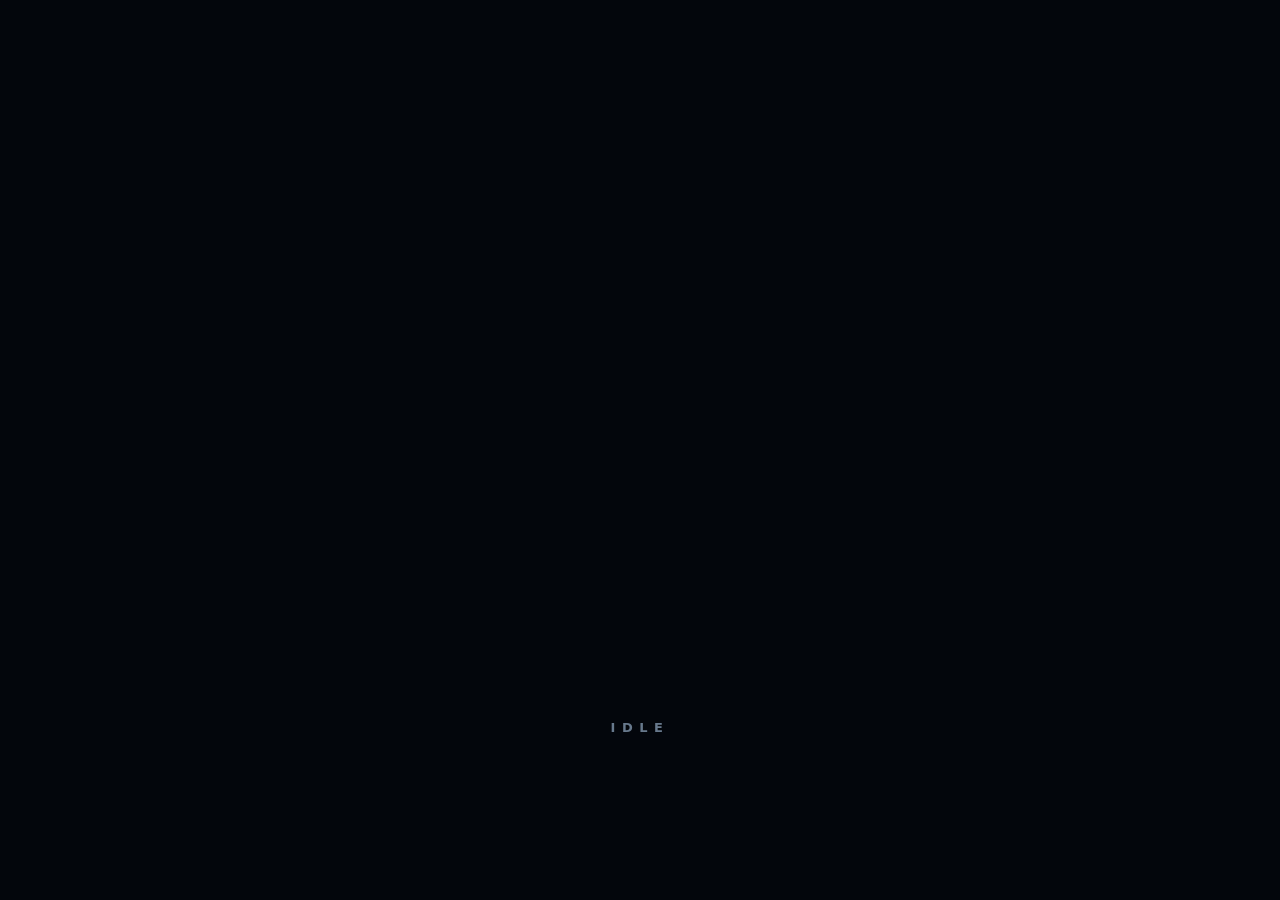
==== app/face/faces/lotus/index.html @ bce8b654 "Living Face, Behaviour Layer, vitals counter card, Eureka bulb + third eye, Wisdom sutras, APK build" ====
<!DOCTYPE html>
<html lang="en">
<head>
<meta charset="UTF-8">
<title>Ink Lotus</title>
<style>
  *{margin:0;padding:0;box-sizing:border-box}
  html,body{width:100%;height:100%;background:#03060c;overflow:hidden}
  canvas#stage{position:fixed;inset:0;width:100vw;height:100vh;display:block}
  #word{position:fixed;left:0;right:0;top:calc(50% + min(30vw,30vh));text-align:center;
        font:600 13px 'Segoe UI',system-ui,sans-serif;letter-spacing:.5em;color:#8aa0b8;opacity:.75;
        pointer-events:none;transition:color .8s}
</style>
</head>
<body>
<canvas id="stage"></canvas>
<div id="word">IDLE</div>
<script src="../../core.js"></script>
<script>
"use strict";
/* INK LOTUS — Jarvis's state as a slow ink lotus (Dr Wolf, Oct 2026).
   idle: deep blue, closed bud, slow breath · listening: teal, opens towards you
   thinking: violet, folds and swirls · speaking: warm white, pulses with the words
   tools/hands: gold ring + a tick per action · waiting for ALLOW: steady amber
   error: one slow red dip · phone hands: a small satellite circles.
   Sound: no hum. Short soft tones only (bell, wooden tok, two-note chime). */
AV.init({ sound: false });                       // no thinking.wav screech

const cv = document.getElementById("stage"), cx = cv.getContext("2d");
const word = document.getElementById("word");
let W = 0, H = 0, DPR = 1;
function size() { DPR = Math.min(2, devicePixelRatio || 1); W = innerWidth; H = innerHeight;
  cv.width = W * DPR; cv.height = H * DPR; cx.setTransform(DPR, 0, 0, DPR, 0, 0); }
addEventListener("resize", size); size();

const STYLE = {   // colour (rgb), petal openness, swirl speed
  idle:      { c: [70, 110, 255],  open: 0.22, swirl: 0.04, word: "IDLE" },
  listening: { c: [40, 230, 200],  open: 0.90, swirl: 0.06, word: "LISTENING" },
  thinking:  { c: [160, 110, 255], open: 0.40, swirl: 0.35, word: "THINKING" },
  speaking:  { c: [235, 190, 140], open: 0.72, swirl: 0.08, word: "SPEAKING" },
  allow:     { c: [255, 180, 70],  open: 0.55, swirl: 0.00, word: "WAITING FOR YOUR ALLOW" },
  error:     { c: [230, 60, 70],   open: 0.30, swirl: 0.02, word: "SOMETHING WENT WRONG" },
};
const cur = { c: [70, 110, 255], open: 0.22, swirl: 0.04 };
let t = 0, rot = 0, gold = 0, ticks = [], errUntil = 0, lastTool = "", lastState = "idle";

/* ---- what the dock shows (no extra wiring needed) ---- */
const $ = id => document.getElementById(id);
function allowShown() { const p = $("jv-perm"); return !!(p && p.classList.contains("show")); }
function errorShown() { const e = $("jv-toast"); return !!(e && e.classList.contains("show") && !e.classList.contains("ok")); }
function toolText() { const e = $("jv-tool"); return e ? e.textContent || "" : ""; }

/* ---- soft sounds (WebAudio, very quiet) ---- */
let AC = null;
function ac() { if (!AC) try { AC = new AudioContext(); } catch (e) {} if (AC && AC.state === "suspended") AC.resume(); return AC; }
addEventListener("pointerdown", ac, { once: true });
function tone(freq, dur, gain, type = "sine", delay = 0) {
  const a = ac(); if (!a) return;
  const t0 = a.currentTime + delay, o = a.createOscillator(), g = a.createGain();
  o.type = type; o.frequency.value = freq;
  g.gain.setValueAtTime(0, t0); g.gain.linearRampToValueAtTime(gain, t0 + 0.012);
  g.gain.exponentialRampToValueAtTime(0.0001, t0 + dur);
  o.connect(g).connect(a.destination); o.start(t0); o.stop(t0 + dur + 0.05);
}
const SND = {
  bell:  () => { tone(392, 0.9, 0.05); tone(784, 0.6, 0.015); },          // he starts listening
  tok:   () => { tone(520, 0.07, 0.035, "triangle"); },                     // one action
  done:  () => { tone(660, 0.35, 0.03); tone(880, 0.5, 0.03, "sine", 0.14); }, // finished
  allow: () => { tone(523, 0.5, 0.035); },                                  // needs your ALLOW
  err:   () => { tone(196, 0.8, 0.04); },                                   // something went wrong
};

/* ---- ink motes ---- */
const motes = Array.from({ length: 70 }, () => ({ a: Math.random() * 6.283, r: Math.random(), s: 0.2 + Math.random() * 0.8, z: Math.random() }));

function lerp(a, b, k) { return a + (b - a) * k; }
function rgba(c, a) { return `rgba(${c[0] | 0},${c[1] | 0},${c[2] | 0},${a})`; }

function petal(R, ang, open, len, wid, col, alpha) {
  // a petal from the centre: opening tilts it outward
  const tip = R * len * (0.55 + 0.45 * open);
  cx.save(); cx.rotate(ang);
  const g = cx.createLinearGradient(0, 0, 0, -tip);
  g.addColorStop(0, rgba(col, alpha * 0.9)); g.addColorStop(0.7, rgba(col, alpha * 0.35)); g.addColorStop(1, rgba(col, 0));
  cx.fillStyle = g;
  const w = R * wid * (0.35 + 0.65 * open);
  cx.beginPath(); cx.moveTo(0, 0);
  cx.bezierCurveTo(w, -tip * 0.35, w * 0.8, -tip * 0.85, 0, -tip);
  cx.bezierCurveTo(-w * 0.8, -tip * 0.85, -w, -tip * 0.35, 0, 0);
  cx.fill(); cx.restore();
}

function frame(dt) {
  AV.tick(dt); t += dt / 1000;
  /* which state to show: ALLOW and errors outrank the voice states */
  const now = performance.now();
  if (errorShown() && errUntil < now - 4000) { errUntil = now + 1800; SND.err(); }
  let st = AV.state;
  if (now < errUntil) st = "error";
  if (allowShown()) st = "allow";
  if (st !== lastState) {
    if (st === "listening") SND.bell();
    if (st === "allow") SND.allow();
    if (lastState === "speaking" && st === "idle") SND.done();
    lastState = st; const s = STYLE[st] || STYLE.idle;
    word.textContent = s.word; word.style.color = rgba(s.c, 0.85);
  }
  const tt = toolText();
  if (tt && tt !== lastTool && tt.startsWith("▸")) { gold = 1; ticks.push({ a: rot, life: 1 }); SND.tok(); }
  lastTool = tt;
  const phone = /phone/i.test(tt);

  const S = STYLE[st] || STYLE.idle, k = Math.min(1, dt / 600);
  for (let i = 0; i < 3; i++) cur.c[i] = lerp(cur.c[i], S.c[i], k);
  cur.open = lerp(cur.open, S.open, k); cur.swirl = lerp(cur.swirl, S.swirl, k);
  gold = Math.max(0, gold - dt / 2500);

  const breath = 0.5 + 0.5 * Math.sin(t * 2 * Math.PI / 6);           // 6-second breath
  const env = st === "speaking" ? AV.env : 0;
  const ripple = st === "listening" ? 0.06 * Math.sin(t * 5) : 0;
  const open = Math.min(1, cur.open + 0.08 * breath + 0.28 * env + ripple);
  rot += cur.swirl * dt / 1000;

  cx.globalCompositeOperation = "source-over";
  cx.fillStyle = "rgba(3,6,12,0.32)"; cx.fillRect(0, 0, W, H);       // ink trails
  const R = Math.min(W, H) * 0.28, X = W / 2, Y = H / 2 - Math.min(W, H) * 0.03;
  cx.save(); cx.translate(X, Y); cx.globalCompositeOperation = "lighter";

  // halo
  const halo = cx.createRadialGradient(0, 0, 0, 0, 0, R * 1.6);
  halo.addColorStop(0, rgba(cur.c, 0.20 + 0.15 * breath + 0.25 * env)); halo.addColorStop(1, rgba(cur.c, 0));
  cx.fillStyle = halo; cx.beginPath(); cx.arc(0, 0, R * 1.6, 0, 6.283); cx.fill();

  // motes drifting like ink in water
  for (const m of motes) {
    m.a += (0.05 + cur.swirl * 0.6) * m.s * dt / 1000;
    const rr = R * (0.3 + 1.1 * m.r) * (0.9 + 0.1 * Math.sin(t * m.s + m.z * 6));
    cx.fillStyle = rgba(cur.c, 0.10 + 0.25 * m.z);
    cx.beginPath(); cx.arc(Math.cos(m.a) * rr, Math.sin(m.a) * rr, 0.8 + 1.8 * m.z, 0, 6.283); cx.fill();
  }

  // outer and inner petals (8 + 8)
  for (let i = 0; i < 8; i++) petal(R, rot + i * Math.PI / 4, open, 1.0, 0.42, cur.c, 0.42);
  for (let i = 0; i < 8; i++) petal(R, -rot * 0.7 + Math.PI / 8 + i * Math.PI / 4, open * 0.8, 0.68, 0.34, cur.c.map(v => Math.min(255, v + 30)), 0.42);

  // heart
  const core = cx.createRadialGradient(0, 0, 0, 0, 0, R * 0.22);
  core.addColorStop(0, "rgba(255,255,255,0.85)"); core.addColorStop(1, rgba(cur.c, 0));
  cx.fillStyle = core; cx.beginPath(); cx.arc(0, 0, R * (0.16 + 0.05 * breath + 0.08 * env), 0, 6.283); cx.fill();

  // gold ring for tools/hands, with ticks
  if (gold > 0.01) {
    cx.strokeStyle = `rgba(255,200,90,${0.55 * gold})`; cx.lineWidth = 2;
    cx.beginPath(); cx.arc(0, 0, R * 1.18, 0, 6.283); cx.stroke();
    const ga = t * 1.6;
    cx.fillStyle = `rgba(255,215,120,${0.9 * gold})`;
    cx.beginPath(); cx.arc(Math.cos(ga) * R * 1.18, Math.sin(ga) * R * 1.18, 4, 0, 6.283); cx.fill();
  }
  ticks = ticks.filter(k2 => (k2.life -= dt / 900) > 0);
  for (const k2 of ticks) {
    cx.strokeStyle = `rgba(255,215,120,${0.6 * k2.life})`; cx.lineWidth = 1.5;
    cx.beginPath(); cx.arc(0, 0, R * (1.18 + 0.25 * (1 - k2.life)), 0, 6.283); cx.stroke();
  }
  // phone satellite
  if (phone) {
    const pa = -t * 0.9;
    cx.fillStyle = "rgba(255,200,90,0.9)";
    cx.beginPath(); cx.arc(Math.cos(pa) * R * 1.45, Math.sin(pa) * R * 1.45, 5, 0, 6.283); cx.fill();
  }
  cx.restore();
}

if (AV.shot) AV.shotRun(frame);
else { let last = performance.now();
  const loop = n => { frame(Math.min(100, n - last)); last = n; requestAnimationFrame(loop); };
  requestAnimationFrame(loop); }
</script>
</body>
</html>
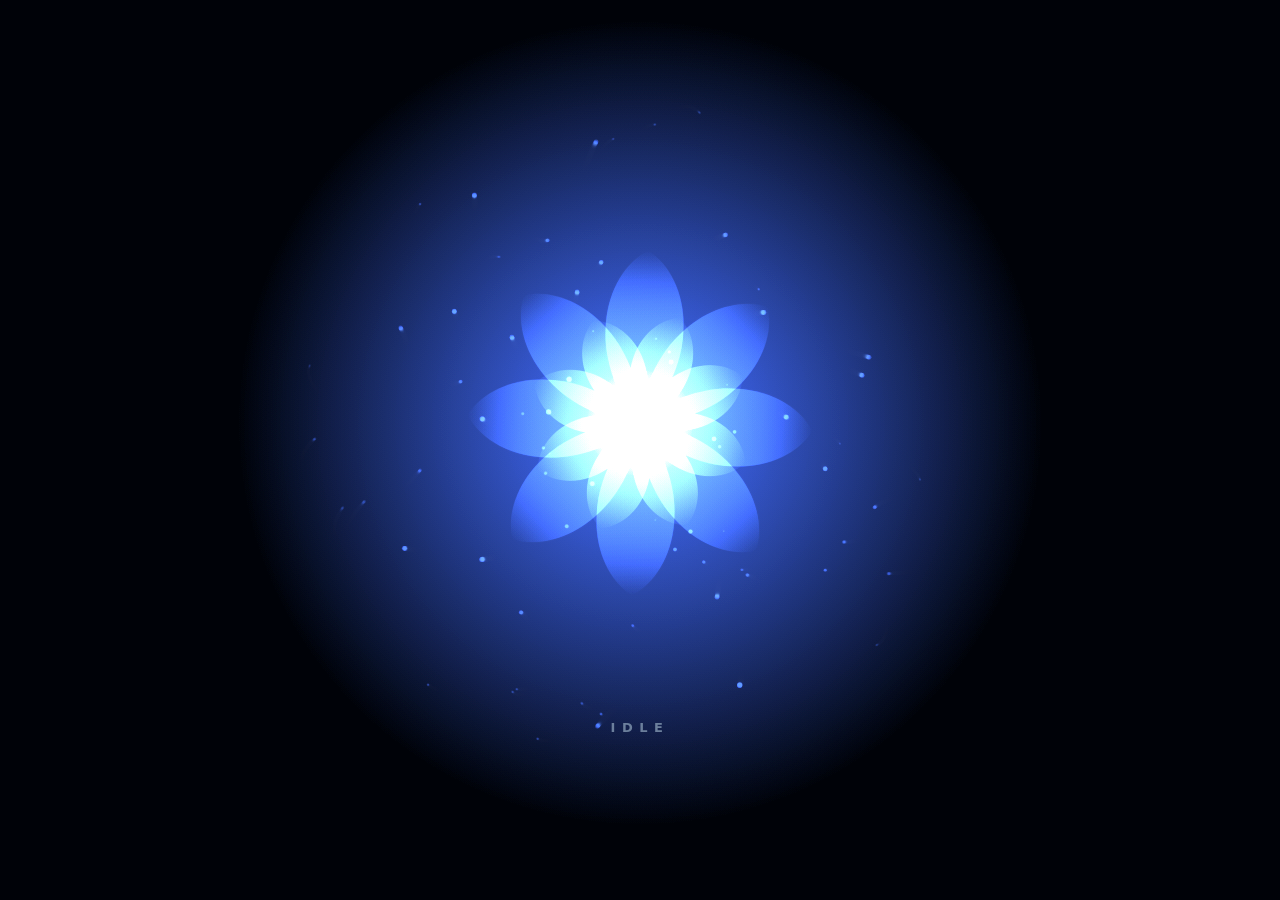
==== commit 6faf6e9b: "Rename the assistant to Roktar everywhere - Name, files, launcher, settings file, logs, LAN certific" ====
--- a/app/face/faces/lotus/index.html
+++ b/app/face/faces/lotus/index.html
@@ -18,7 +18,7 @@
 <script src="../../core.js"></script>
 <script>
 "use strict";
-/* INK LOTUS — Jarvis's state as a slow ink lotus (Dr Wolf, Oct 2026).
+/* INK LOTUS — Roktar's state as a slow ink lotus (Dr Wolf, Oct 2026).
    idle: deep blue, closed bud, slow breath · listening: teal, opens towards you
    thinking: violet, folds and swirls · speaking: warm white, pulses with the words
    tools/hands: gold ring + a tick per action · waiting for ALLOW: steady amber
